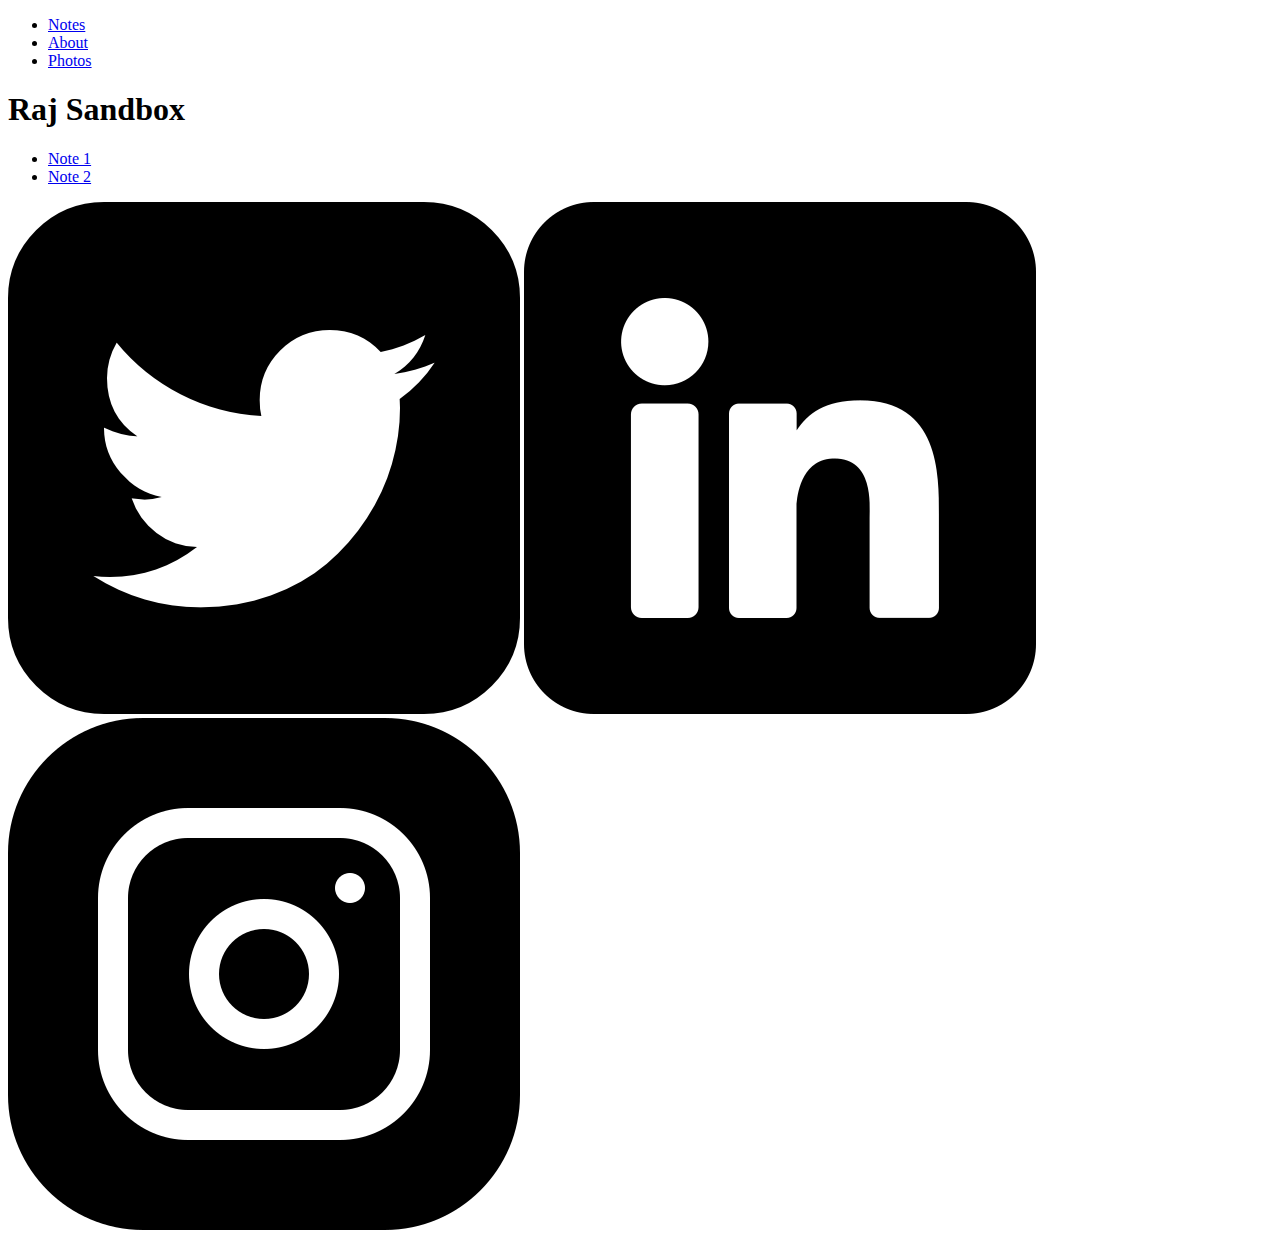
==== index.html @ de989d33 "adding folders" ====
<!DOCTYPE html>
<html>
  <head>
    <meta charset="UTF-8">
    <title>Raj Sandbox</title>
    <link rel="stylesheet" href="style.css">
  </head>
  <nav>
  <ul>
    <li><a href="index.html">Notes</a></li>
    <li><a href="pages/about.html">About</a></li>
    <li><a href="pages/photos.html">Photos</a></li>
    <!-- Add more pages as needed -->
  </ul>
</nav>

  <body>
    <h1>Raj Sandbox</h1>
    <ul>
  <li>
    <div id="note1">
      <a href="notes/note1.md">Note 1</a>
    </div>
  </li>
  <li>
    <div id="note2">
      <a href="notes/note2.md">Note 2</a>
    </div>
  </li>
  <!-- Add more notes as needed -->
</ul>

  </body>
  <div class="social-icons">
  <a href="https://twitter.com/your-twitter-handle"><img src="icons/twitter-icon.png"></a>
  <a href="https://www.linkedin.com/in/your-linkedin-handle"><img src="icons/linkedin-icon.png"></a>
  <a href="https://www.instagram.com/your-instagram-handle"><img src="icons/instagram-icon.png"></a>
  <!-- Add more social media icons as needed -->
</div>

</html>
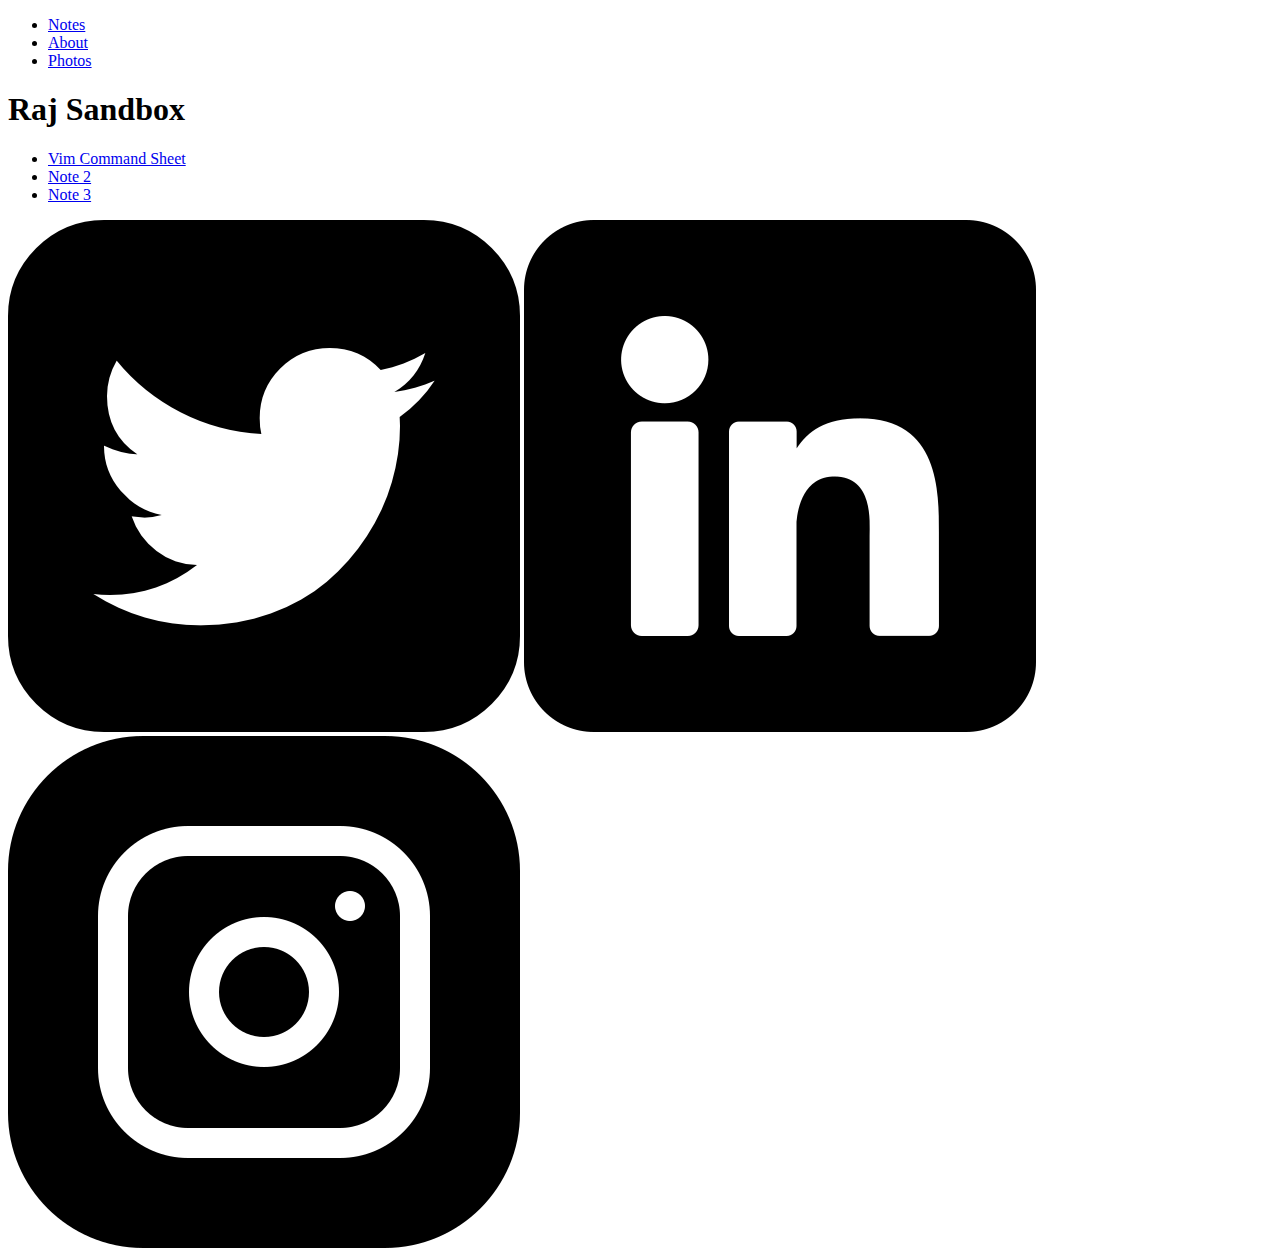
==== commit 77317111: "added note3" ====
--- a/index.html
+++ b/index.html
@@ -19,7 +19,7 @@
     <ul>
   <li>
     <div id="note1">
-      <a href="notes/note1.md">Note 1</a>
+      <a href="notes/note1.html">Vim Command Sheet</a>
     </div>
   </li>
   <li>
@@ -27,6 +27,12 @@
       <a href="notes/note2.md">Note 2</a>
     </div>
   </li>
+  <li>
+    <div id="note3">
+      <a href="notes/note3.md">Note 3</a>
+    </div>
+  </li>
+ 
   <!-- Add more notes as needed -->
 </ul>
 
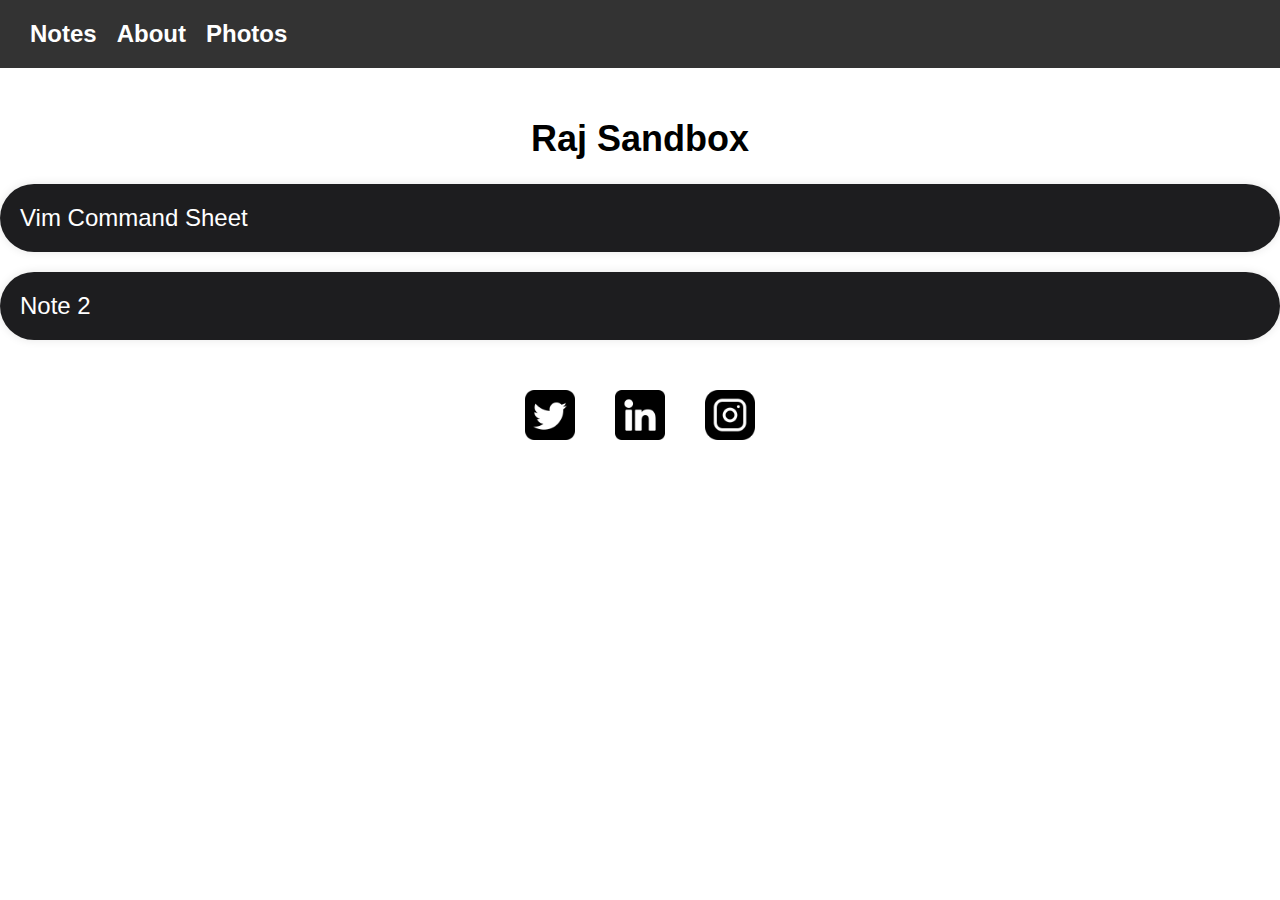
==== commit ee18dd39: "changed some  bg" ====
--- a/index.html
+++ b/index.html
@@ -27,12 +27,7 @@
       <a href="notes/note2.md">Note 2</a>
     </div>
   </li>
-  <li>
-    <div id="note3">
-      <a href="notes/note3.md">Note 3</a>
-    </div>
-  </li>
- 
+
   <!-- Add more notes as needed -->
 </ul>
 
--- a/style.css
+++ b/style.css
@@ -0,0 +1,94 @@
+body {
+  font-family: Arial, sans-serif;
+  margin: 0;
+  padding: 0;
+}
+
+h1 {
+  text-align: center;
+  font-size: 36px;
+  margin-top: 50px;
+}
+
+ul {
+  list-style: none;
+  padding: 0;
+  margin: 0;
+}
+
+li {
+  margin-bottom: 20px;
+}
+
+a {
+  text-decoration: none;
+  color: #fff;
+  font-size: 24px;
+  transition: color 0.2s ease;
+}
+
+a:hover {
+  color: #007bff;
+}
+
+.social-icons {
+  display: flex;
+  justify-content: center;
+  margin-top: 50px;
+}
+
+.social-icons a {
+  display: inline-block;
+  margin: 0 20px;
+  width: 50px;
+  height: 50px;
+}
+
+.social-icons img {
+  width: 100%;
+  height: 100%;
+  object-fit: contain;
+}
+#note1 {
+  background-color: #1d1d1f;
+  padding: 20px;
+  border-radius: 100px;
+  box-shadow: 0 0 10px rgba(0, 0, 0, 0.1);
+}
+
+#note2 {
+  background-color: #1d1d1f;
+  padding: 20px;
+  border-radius: 100px;
+  box-shadow: 0 0 10px rgba(0, 0, 0, 0.1);
+}
+nav {
+  background-color: #333;
+  color: #fff;
+  display: flex;
+  justify-content: space-between;
+  align-items: center;
+  padding: 20px;
+}
+
+nav ul {
+  list-style: none;
+  margin: 0;
+  padding: 0;
+  display: flex;
+}
+
+nav li {
+  margin: 0 10px;
+}
+
+nav a {
+  text-decoration: none;
+  color: #fff;
+  font-weight: bold;
+  transition: color 0.2s ease;
+}
+
+nav a:hover {
+  color: #007bff;
+}
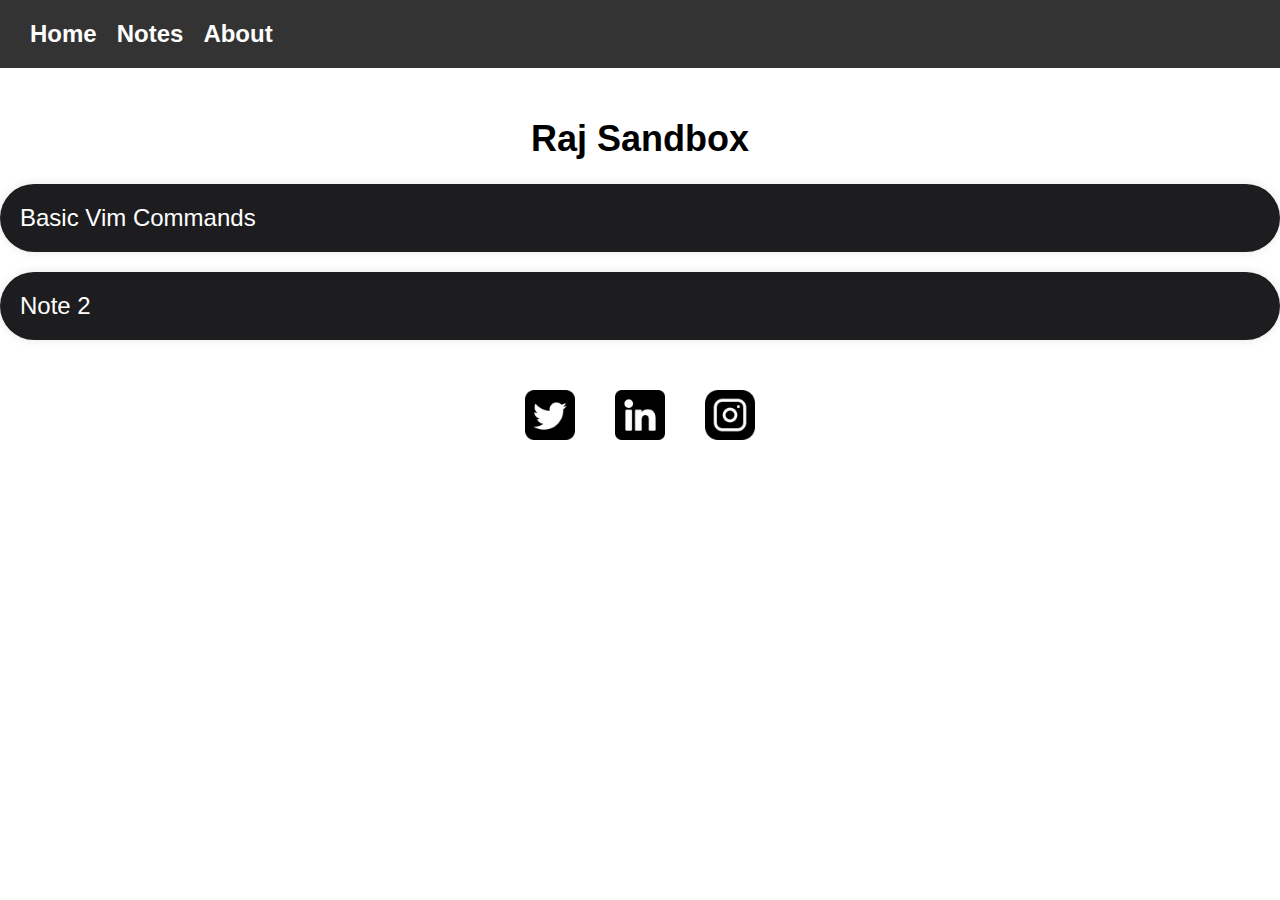
==== commit ae77cd27: "updated the folders" ====
--- a/index.html
+++ b/index.html
@@ -7,9 +7,9 @@
   </head>
   <nav>
   <ul>
-    <li><a href="index.html">Notes</a></li>
-    <li><a href="pages/about.html">About</a></li>
-    <li><a href="pages/photos.html">Photos</a></li>
+    <li><a href="index.html">Home</a></li>
+    <li><a href="pages/about.html">Notes</a></li>
+    <li><a href="pages/photos.html">About</a></li>
     <!-- Add more pages as needed -->
   </ul>
 </nav>
@@ -19,7 +19,7 @@
     <ul>
   <li>
     <div id="note1">
-      <a href="notes/note1.html">Vim Command Sheet</a>
+      <a href="notes/basic_vim_commands.html">Basic Vim Commands</a>
     </div>
   </li>
   <li>
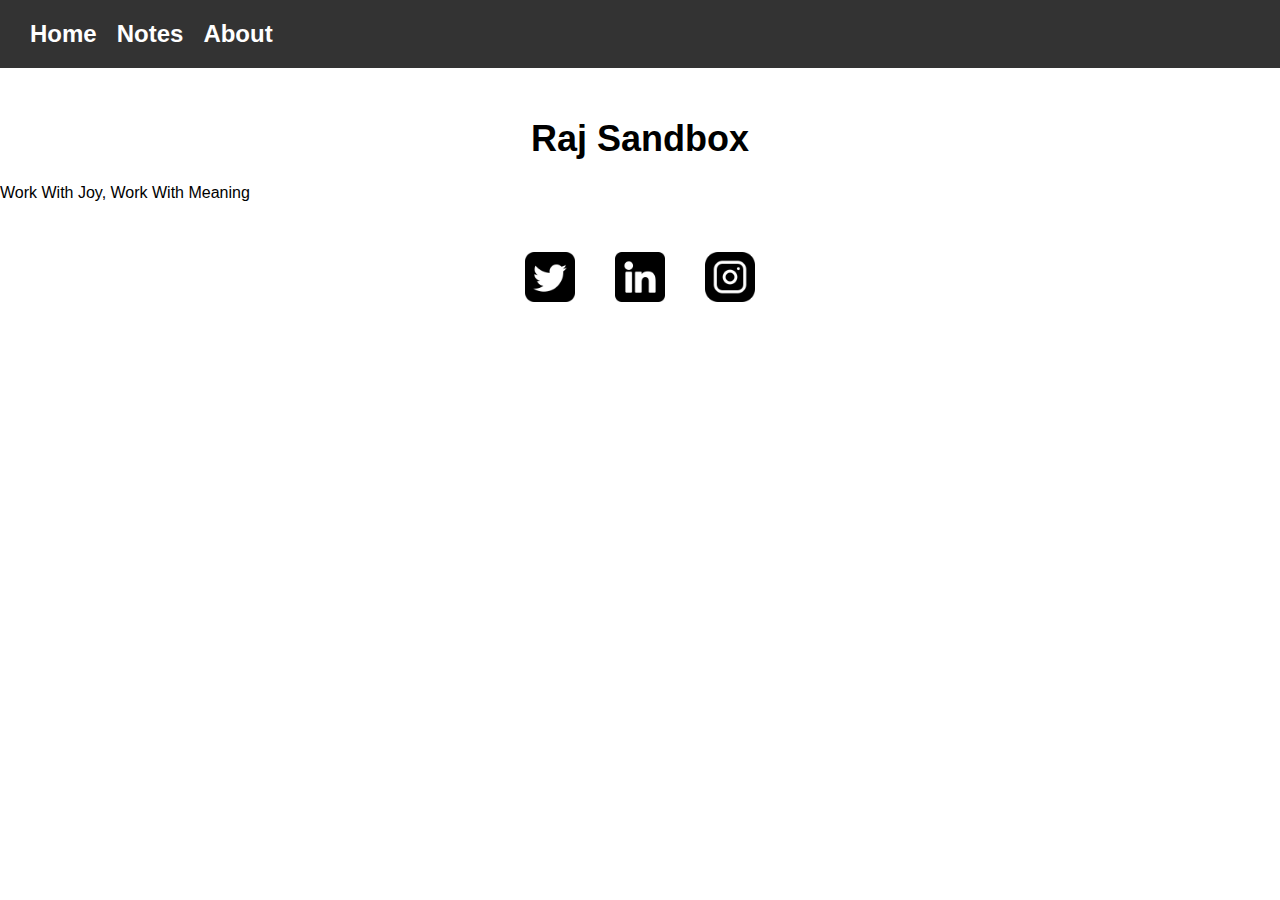
==== commit 8c913207: "updated the notes page" ====
--- a/index.html
+++ b/index.html
@@ -8,30 +8,21 @@
   <nav>
   <ul>
     <li><a href="index.html">Home</a></li>
-    <li><a href="pages/about.html">Notes</a></li>
-    <li><a href="pages/photos.html">About</a></li>
+    <li><a href="pages/notes.html">Notes</a></li>
+    <li><a href="pages/about.html">About</a></li>
     <!-- Add more pages as needed -->
   </ul>
 </nav>
 
   <body>
-    <h1>Raj Sandbox</h1>
-    <ul>
-  <li>
-    <div id="note1">
-      <a href="notes/basic_vim_commands.html">Basic Vim Commands</a>
-    </div>
-  </li>
-  <li>
-    <div id="note2">
-      <a href="notes/note2.md">Note 2</a>
-    </div>
-  </li>
+<section id ="banner">
+	<div class="banner-text">
+	<h1>Raj Sandbox</h1>
+	<p>Work With Joy, Work With Meaning</p>
+	</div>
+</section>
 
-  <!-- Add more notes as needed -->
-</ul>
-
-  </body>
+    </body>
   <div class="social-icons">
   <a href="https://twitter.com/your-twitter-handle"><img src="icons/twitter-icon.png"></a>
   <a href="https://www.linkedin.com/in/your-linkedin-handle"><img src="icons/linkedin-icon.png"></a>
@@ -40,4 +31,3 @@
 </div>
 
 </html>
-
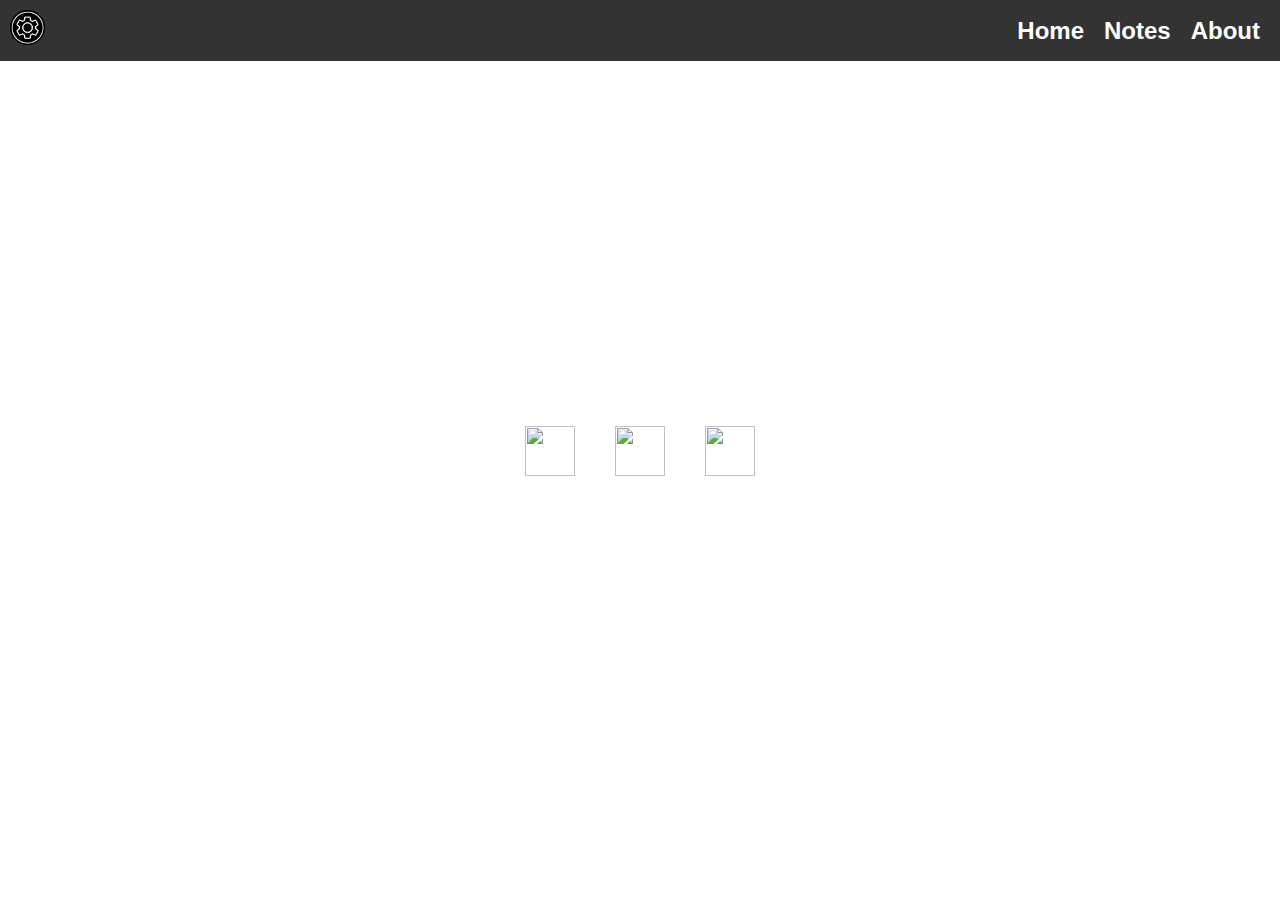
==== commit dff01ce5: "added nav logo" ====
--- a/index.html
+++ b/index.html
@@ -1,11 +1,14 @@
 <!DOCTYPE html>
 <html>
-  <head>
-    <meta charset="UTF-8">
-    <title>Raj Sandbox</title>
-    <link rel="stylesheet" href="style.css">
-  </head>
-  <nav>
+
+<head>
+  <meta charset="UTF-8">
+  <title>Raj Sandbox</title>
+  <link rel="stylesheet" href="style.css">
+  <link rel="icon" href="icons/favicon.ico" type="image/x-icon">
+</head>
+<nav>
+  <a href="index.html"><img class="logo" src="icons/rajsandbox_icon.png"></a>
   <ul>
     <li><a href="index.html">Home</a></li>
     <li><a href="pages/notes.html">Notes</a></li>
@@ -14,20 +17,20 @@
   </ul>
 </nav>
 
-  <body>
-<section id ="banner">
-	<div class="banner-text">
-	<h1>Raj Sandbox</h1>
-	<p>Work With Joy, Work With Meaning</p>
-	</div>
-</section>
+<body>
+  <section id="banner">
+    <div class="banner-text">
+      <h1>Raj Sandbox</h1>
+      <p>Work With Joy, Work With Meaning</p>
+    </div>
+  </section>
 
-    </body>
-  <div class="social-icons">
-  <a href="https://twitter.com/your-twitter-handle"><img src="icons/twitter-icon.png"></a>
-  <a href="https://www.linkedin.com/in/your-linkedin-handle"><img src="icons/linkedin-icon.png"></a>
-  <a href="https://www.instagram.com/your-instagram-handle"><img src="icons/instagram-icon.png"></a>
+</body>
+<div class="social-icons">
+  <a href="https://github.com/raj-sandbox"><img src="icons/github_icon.png"></a>
+  <a href="https://www.linkedin.com/in/raj-sandbox/"><img src="icons/linkedin_icon.png"></a>
+  <a href="https://www.instagram.com/rajsandbox/?next=%2F"><img src="icons/instagram_icon.png"></a>
   <!-- Add more social media icons as needed -->
 </div>
 
-</html>
+</html>--- a/style.css
+++ b/style.css
@@ -4,16 +4,38 @@
   padding: 0;
 }
 
+#banner {
+  background: url('images/bg.png');
+  background-size: cover;
+  background-position: inherit;
+  height: 35vh;
+}
+
+.banner-text {
+  text-align: center;
+  color: #fff;
+  padding-top: 70px;
+}
+
+.banner-text h1 {
+  font-size: 50px;
+}
+
+.banner-text p {
+  font-size: 20px;
+}
+
 h1 {
   text-align: center;
   font-size: 36px;
-  margin-top: 50px;
+  margin-top: 0px;
 }
 
 ul {
   list-style: none;
   padding: 0;
   margin: 0;
+  padding-top: 20px;
 }
 
 li {
@@ -49,11 +71,14 @@
   height: 100%;
   object-fit: contain;
 }
+
 #note1 {
   background-color: #1d1d1f;
   padding: 20px;
   border-radius: 100px;
   box-shadow: 0 0 10px rgba(0, 0, 0, 0.1);
+  width: fit-content;
+  margin: auto;
 }
 
 #note2 {
@@ -61,14 +86,18 @@
   padding: 20px;
   border-radius: 100px;
   box-shadow: 0 0 10px rgba(0, 0, 0, 0.1);
+  width: fit-content;
+  margin: auto;
+
 }
+
 nav {
   background-color: #333;
   color: #fff;
   display: flex;
   justify-content: space-between;
   align-items: center;
-  padding: 20px;
+  padding: 10px;
 }
 
 nav ul {
@@ -92,3 +121,7 @@
 nav a:hover {
   color: #007bff;
 }
+
+.logo {
+  height: 35px;
+}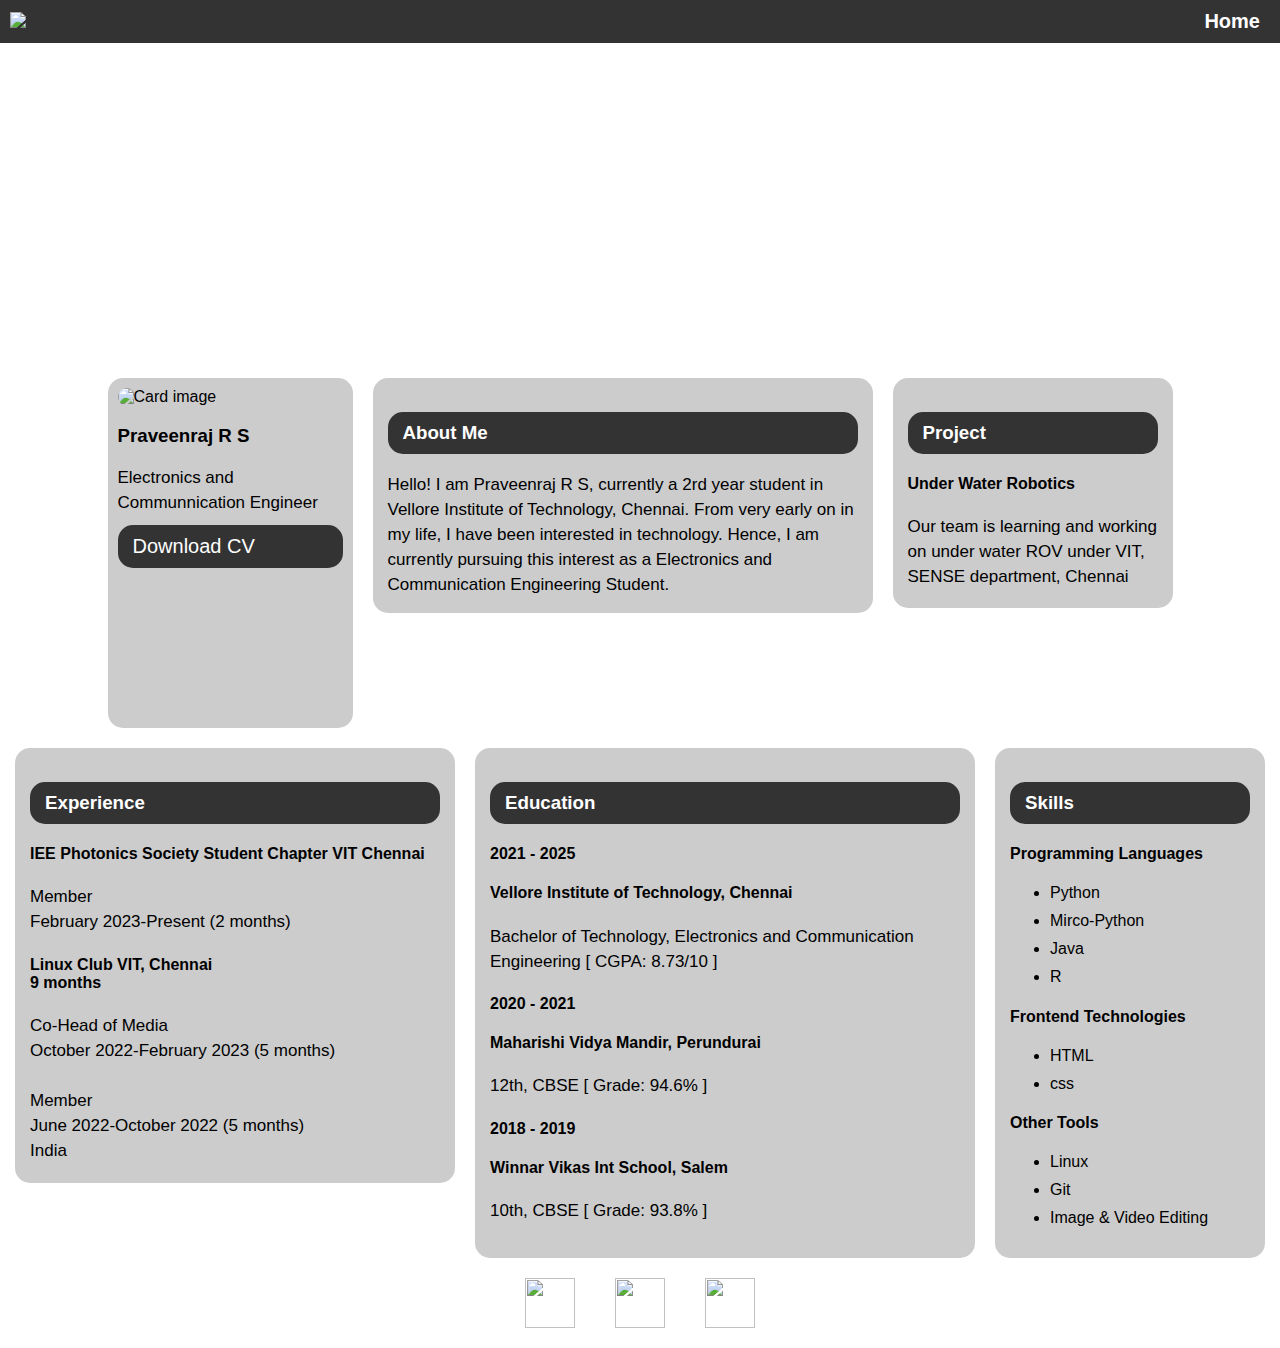
==== commit 2b451213: "single page" ====
--- a/index.html
+++ b/index.html
@@ -3,16 +3,15 @@
 
 <head>
   <meta charset="UTF-8">
-  <title>Raj Sandbox</title>
+  <title>Praveenraj R S</title>
   <link rel="stylesheet" href="style.css">
-  <link rel="icon" href="icons/favicon.ico" type="image/x-icon">
+  <link rel="icon" href="./icons/favicon.ico" type="image/x-icon">
 </head>
+
 <nav>
-  <a href="index.html"><img class="logo" src="icons/rajsandbox_icon.png"></a>
+  <a href="index.html"><img class="logo" src="./icons/my_logo.png"></a>
   <ul>
     <li><a href="index.html">Home</a></li>
-    <li><a href="pages/notes.html">Notes</a></li>
-    <li><a href="pages/about.html">About</a></li>
     <!-- Add more pages as needed -->
   </ul>
 </nav>
@@ -20,17 +19,103 @@
 <body>
   <section id="banner">
     <div class="banner-text">
-      <h1>Raj Sandbox</h1>
-      <p>Work With Joy, Work With Meaning</p>
+      <h1>Praveenraj R S</h1>
+      <p>Portfolio</p>
     </div>
   </section>
 
+  <div class="grid-portfolio">
+
+    <div class="card-edit">
+      <div class="card-content">
+        <img src="./images/my_photo.jpg" alt="Card image">
+        <h3>Praveenraj R S</h3>
+        <p>Electronics and Communnication Engineer</p>
+        <a href="" class="button">Download CV</a>
+      </div>
+    </div>
+
+    <div class="aboutme-edit">
+      <div class='aboutme-content'>
+        <h3>About Me</h3>
+        <p>
+          Hello! I am Praveenraj R S, currently a 2rd year student in Vellore Institute of Technology, Chennai.
+          From very early on in my life, I have been interested in technology.
+          Hence, I am currently pursuing this interest as a Electronics and Communication Engineering Student.
+        </p>
+      </div>
+    </div>
+
+    <div class="project-edit">
+      <div class='project-content'>
+        <h3>Project</h3>
+        <h4>Under Water Robotics</h4>
+        <p>
+          Our team is learning and working on under water ROV under VIT, SENSE department, Chennai
+        </p>
+      </div>
+    </div>
+
+    <div class="experience-edit">
+      <div class='experience-content'>
+        <h3>Experience</h3>
+        <h4>IEE Photonics Society Student Chapter VIT Chennai</h4>
+        <p>
+          Member<br>February 2023-Present (2 months)
+        </p>
+        <h4>Linux Club VIT, Chennai<br>9 months</h4>
+        <p>
+          Co-Head of Media<br>October 2022-February 2023 (5 months)<br>
+          <br>
+          Member<br>June 2022-October 2022 (5 months)<br>India
+        </p>
+      </div>
+    </div>
+
+    <div class="education-edit">
+      <div class='education-content'>
+        <h3>Education</h3>
+        <h4>2021 - 2025</h4>
+        <h4>Vellore Institute of Technology, Chennai</h4>
+        <p>
+          Bachelor of Technology,
+          Electronics and Communication Engineering
+          [ CGPA: 8.73/10 ]</p>
+        <h4>2020 - 2021</h4>
+        <h4>Maharishi Vidya Mandir, Perundurai</h4>
+        <p>12th, CBSE [ Grade: 94.6% ]</p>
+        <h4>2018 - 2019</h4>
+        <h4>Winnar Vikas Int School, Salem</h4>
+        <p>10th, CBSE [ Grade: 93.8% ]</p>
+      </div>
+    </div>
+
+    <div class="skill-edit">
+      <div class='skill-content'>
+        <h3>Skills</h3>
+        <h4>Programming Languages</h4>
+        <li>Python</li>
+        <li>Mirco-Python</li>
+        <li>Java</li>
+        <li>R</li>
+        <h4>Frontend Technologies</h4>
+        <li>HTML</li>
+        <li>css</li>
+        <h4>Other Tools</h4>
+        <li>Linux</li>
+        <li>Git</li>
+        <li>Image & Video Editing</li>
+      </div>
+    </div>
+  </div>
+  
+  <div class="social-icons">
+    <a href="https://github.com/praveenraj-rs" target="_blank" rel="noopener"><img src="./icons/github_icon.png"> </a>
+    <a href="https://www.linkedin.com/in/praveenrajrs" target="_blank" rel="noopener"><img src="./icons/linkedin_icon.png"></a>
+    <a href="https://www.instagram.com/praveenraj_rs" target="_blank" rel="noopener"><img src="./icons/instagram_icon.png"></a>
+    <!-- Add more social media icons as needed -->
+  </div>
+
 </body>
-<div class="social-icons">
-  <a href="https://github.com/raj-sandbox"><img src="icons/github_icon.png"></a>
-  <a href="https://www.linkedin.com/in/raj-sandbox/"><img src="icons/linkedin_icon.png"></a>
-  <a href="https://www.instagram.com/rajsandbox/?next=%2F"><img src="icons/instagram_icon.png"></a>
-  <!-- Add more social media icons as needed -->
-</div>
 
 </html>--- a/style.css
+++ b/style.css
@@ -1,127 +1,287 @@
 body {
-  font-family: Arial, sans-serif;
-  margin: 0;
-  padding: 0;
+    font-family: Arial, sans-serif;
+    margin: 0;
+    padding: 0;
 }
 
 #banner {
-  background: url('images/bg.png');
-  background-size: cover;
-  background-position: inherit;
-  height: 35vh;
+    background: url('./images/bg.png');
+    background-size: cover;
+    background-position: inherit;
+    height: 35vh;
 }
 
 .banner-text {
-  text-align: center;
-  color: #fff;
-  padding-top: 70px;
+    text-align: center;
+    color: #fff;
+    padding-top: 70px;
 }
 
 .banner-text h1 {
-  font-size: 50px;
+    font-size: 50px;
 }
 
 .banner-text p {
-  font-size: 20px;
+    font-size: 20px;
 }
 
 h1 {
-  text-align: center;
-  font-size: 36px;
-  margin-top: 0px;
+    text-align: center;
+    font-size: 36px;
+    margin-top: 0px;
 }
 
 ul {
-  list-style: none;
-  padding: 0;
-  margin: 0;
-  padding-top: 20px;
+    list-style: none;
+    padding: 0;
+    margin: 0;
+    padding-top: 20px;
 }
 
 li {
-  margin-bottom: 20px;
+    margin-bottom: 10px;
 }
 
 a {
-  text-decoration: none;
-  color: #fff;
-  font-size: 24px;
-  transition: color 0.2s ease;
+    text-decoration: none;
+    color: #fff;
+    font-size: 20px;
+    transition: color 0.2s ease;
 }
 
 a:hover {
-  color: #007bff;
+    color: #007bff;
+}
+
+nav {
+    background-color: #333;
+    color: #fff;
+    display: flex;
+    justify-content: space-between;
+    align-items: center;
+    padding: 10px;
+}
+
+nav ul {
+    list-style: none;
+    margin: 0;
+    padding: 0;
+    display: flex;
+}
+
+nav li {
+    margin: 0 10px;
+}
+
+nav a {
+    text-decoration: none;
+    color: #fff;
+    font-weight: bold;
+    transition: color 0.2s ease;
+}
+
+nav a:hover {
+    color: #007bff;
+}
+
+.logo {
+    height: 35px;
+}
+
+
+.grid-portfolio {
+    display: flex;
+    flex-wrap: wrap;
+    justify-content: center;
+    margin-top: 10px;
+    margin-bottom: 10px;
+}
+
+
+
+.card-edit {
+    width: 245px;
+    height: 350px;
+    margin: 10px;
+    background-color: #ccc;
+    border-radius: 15px;
+}
+
+.card-edit img {
+    width: 100%;
+    height: auto;
+    border-radius: 15px;
+}
+
+.card-content {
+    padding: 10px;
+}
+
+.card-content p {
+    margin-bottom: 10px;
+    font-size: 17px;
+    line-height: 1.47059;
+}
+
+.button {
+    display: block;
+    padding: 10px 15px;
+    background-color: #333;
+    color: #fff;
+    border-radius: 15px;
+    text-decoration: none;
+}
+
+.aboutme-edit {
+    width: 500px;
+    height: 235px;
+    margin: 10px;
+    background-color: #ccc;
+    border-radius: 15px;
+}
+
+.aboutme-content {
+    padding: 15px;
+}
+
+.aboutme-content h3 {
+    display: block;
+    padding: 10px 15px;
+    background-color: #333;
+    color: #fff;
+    border-radius: 15px;
+}
+
+.aboutme-content p {
+    margin-bottom: 10px;
+    font-size: 17px;
+    line-height: 1.47059;
+}
+
+.education-edit {
+    width: 500px;
+    height: 510px;
+    margin: 10px;
+    background-color: #ccc;
+    border-radius: 15px;
+}
+
+.education-content {
+    padding: 15px;
+}
+
+.education-content h3 {
+    display: block;
+    padding: 10px 15px;
+    background-color: #333;
+    color: #fff;
+    border-radius: 15px;
+}
+
+.education-content p {
+    margin-bottom: 10px;
+    font-size: 17px;
+    line-height: 1.47059;
+}
+
+.skill-edit {
+    width: 270px;
+    height: 510px;
+    margin: 10px;
+    background-color: #ccc;
+    border-radius: 15px;
+}
+
+.skill-content {
+    padding: 15px;
+}
+
+.skill-content h3 {
+    display: block;
+    padding: 10px 15px;
+    background-color: #333;
+    color: #fff;
+    border-radius: 15px;
+}
+
+.skill-content p {
+    margin-bottom: 10px;
+}
+
+.skill-content li {
+    margin-left: 40px;
+
+}
+
+.project-edit {
+    width: 280px;
+    height: 230px;
+    margin: 10px;
+    background-color: #ccc;
+    border-radius: 15px;
+}
+
+.project-content {
+    padding: 15px;
+}
+
+.project-content h3 {
+    display: block;
+    padding: 10px 15px;
+    background-color: #333;
+    color: #fff;
+    border-radius: 15px;
+}
+
+.project-content p {
+    margin-bottom: 10px;
+    font-size: 17px;
+    line-height: 1.47059;
+}
+
+.experience-edit {
+    width: 440px;
+    height: 435px;
+    margin: 10px;
+    background-color: #ccc;
+    border-radius: 15px;
+}
+
+.experience-content {
+    padding: 15px;
+}
+
+.experience-content h3 {
+    display: block;
+    padding: 10px 15px;
+    background-color: #333;
+    color: #fff;
+    border-radius: 15px;
+}
+
+.experience-content p {
+    margin-bottom: 10px;
+    margin-bottom: 10px;
+    font-size: 17px;
+    line-height: 1.47059;
 }
 
 .social-icons {
-  display: flex;
-  justify-content: center;
-  margin-top: 50px;
+    display: flex;
+    justify-content: center;
+    margin-top: 10px;
+    margin-bottom: 20px;
 }
 
 .social-icons a {
-  display: inline-block;
-  margin: 0 20px;
-  width: 50px;
-  height: 50px;
+    display: inline-block;
+    margin: 0 20px;
+    width: 50px;
+    height: 50px;
 }
 
 .social-icons img {
-  width: 100%;
-  height: 100%;
-  object-fit: contain;
-}
-
-#note1 {
-  background-color: #1d1d1f;
-  padding: 20px;
-  border-radius: 100px;
-  box-shadow: 0 0 10px rgba(0, 0, 0, 0.1);
-  width: fit-content;
-  margin: auto;
-}
-
-#note2 {
-  background-color: #1d1d1f;
-  padding: 20px;
-  border-radius: 100px;
-  box-shadow: 0 0 10px rgba(0, 0, 0, 0.1);
-  width: fit-content;
-  margin: auto;
-
-}
-
-nav {
-  background-color: #333;
-  color: #fff;
-  display: flex;
-  justify-content: space-between;
-  align-items: center;
-  padding: 10px;
-}
-
-nav ul {
-  list-style: none;
-  margin: 0;
-  padding: 0;
-  display: flex;
-}
-
-nav li {
-  margin: 0 10px;
-}
-
-nav a {
-  text-decoration: none;
-  color: #fff;
-  font-weight: bold;
-  transition: color 0.2s ease;
-}
-
-nav a:hover {
-  color: #007bff;
-}
-
-.logo {
-  height: 35px;
+    width: 100%;
+    height: 100%;
+    object-fit: contain;
 }